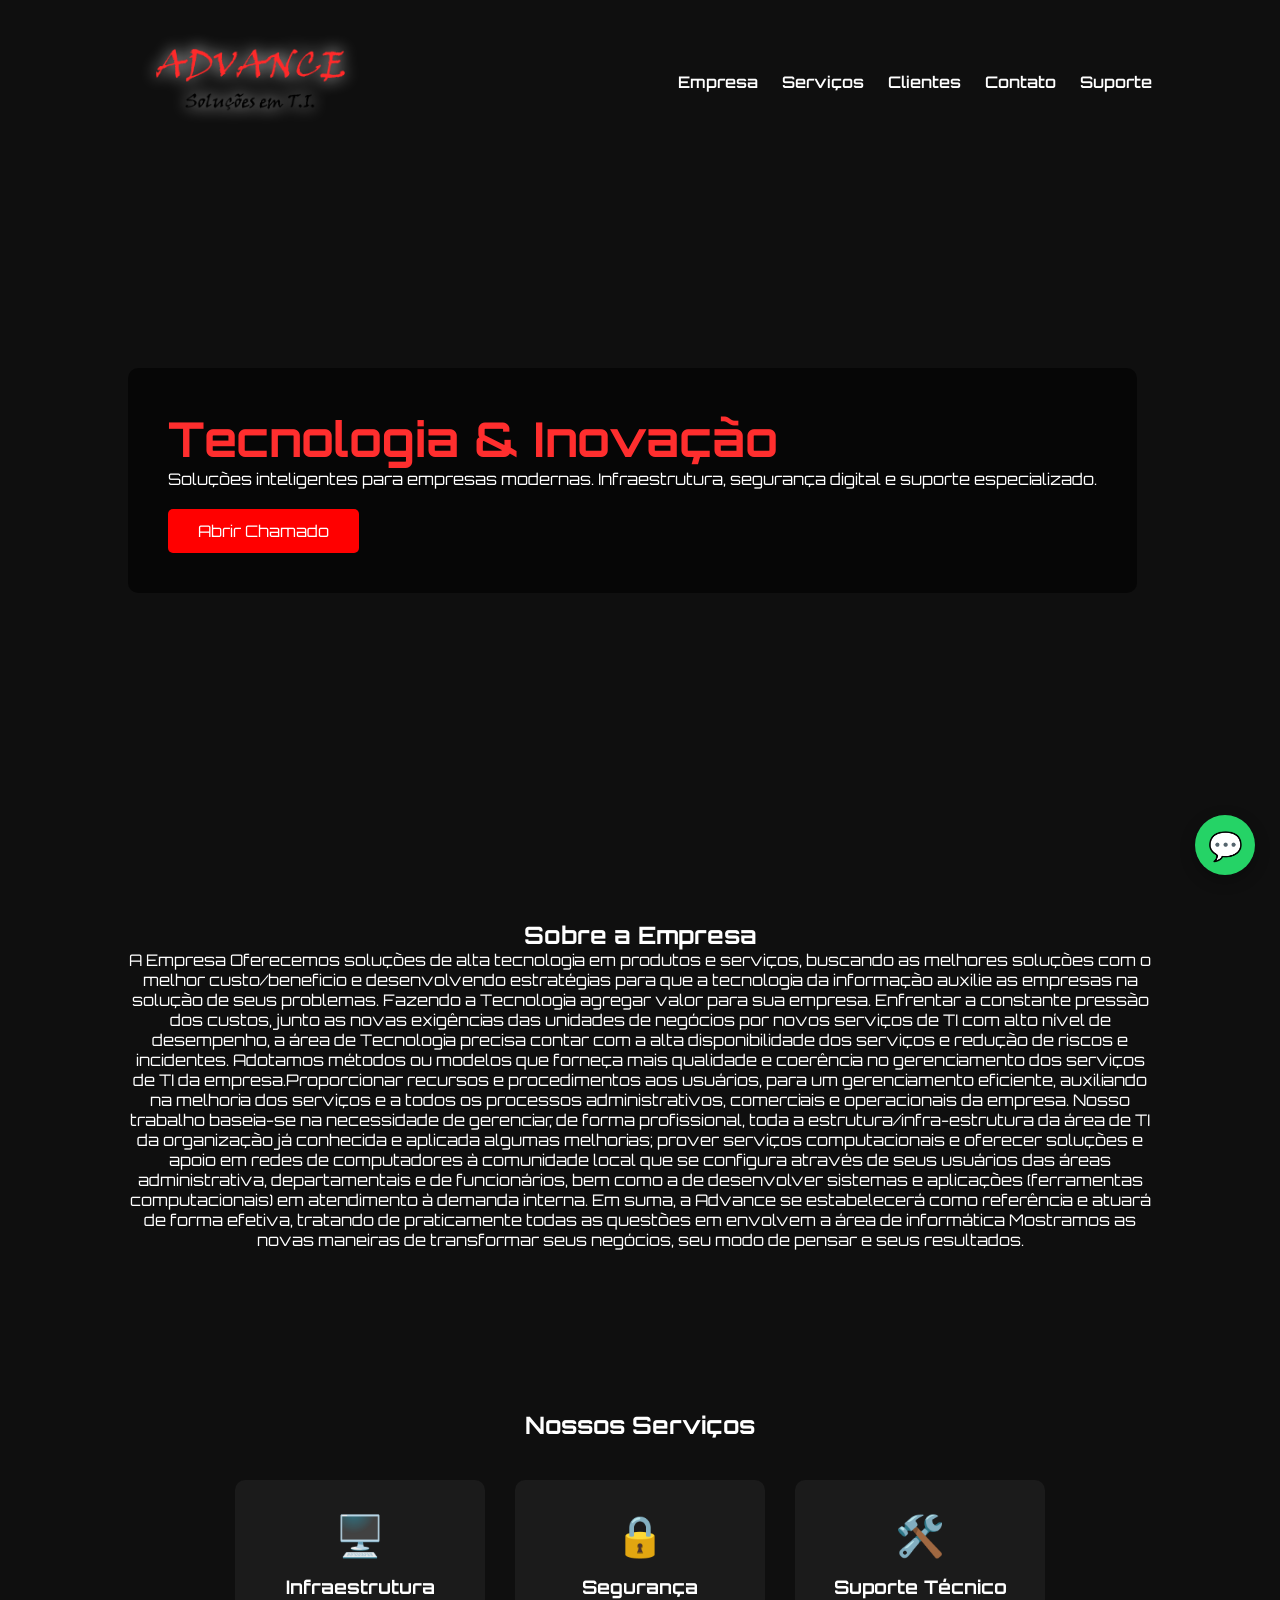
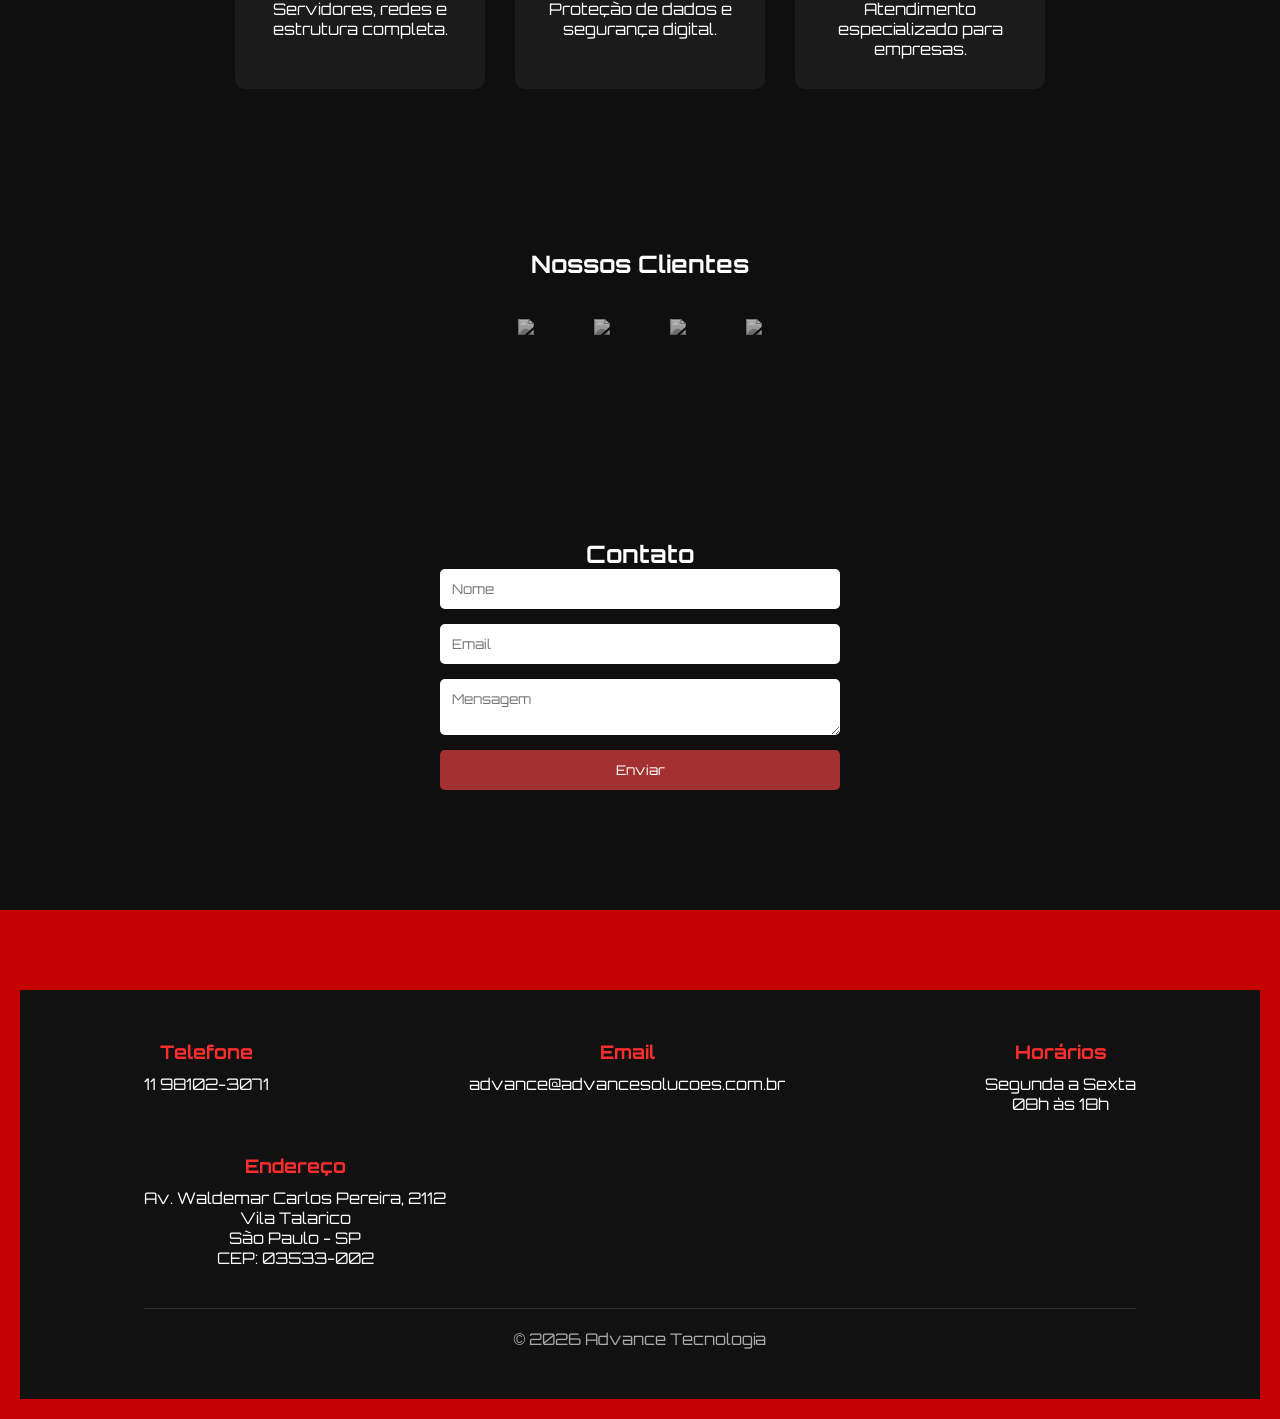
==== index.html @ 255f5f8f "Add files via upload" ====
<!DOCTYPE html>
<html lang="pt-br">
<head>
<meta charset="UTF-8">
<meta name="viewport" content="width=device-width, initial-scale=1.0">

<title>Advance Tecnologia</title>

<link rel="stylesheet" href="style.css">

<link href="https://fonts.googleapis.com/css2?family=Orbitron:wght@400;600&display=swap" rel="stylesheet">

</head>

<body>

<header>

<div class="logo">
<img src="img/logo.png" alt="Advance Tecnologia">
</div>
<nav>

<a href="#sobre">Empresa</a>
<a href="#servicos">Serviços</a>
<a href="#clientes">Clientes</a>
<a href="#contato">Contato</a>
<a href="suporte.html" class="suporte">Suporte</a>

</nav>

</header>

<section class="hero">

<div class="hero-text">

<h2>Tecnologia & Inovação</h2>

<p>
Soluções inteligentes para empresas modernas.
Infraestrutura, segurança digital e suporte especializado.
</p>

<a href="suporte.html" class="btn">Abrir Chamado</a>

</div>

</section>

<section id="sobre" class="section">

<h2>Sobre a Empresa</h2>

<p>

A Empresa
Oferecemos soluções de alta tecnologia em produtos e serviços, buscando as melhores soluções com o melhor custo/beneficio e desenvolvendo estratégias para que a tecnologia da informação auxilie as empresas na solução de seus problemas. Fazendo a Tecnologia agregar valor para sua empresa.
 
Enfrentar a constante pressão dos custos, junto as novas exigências das unidades de negócios por novos serviços de TI com alto nível de desempenho, a área de Tecnologia precisa contar com a alta disponibilidade dos serviços e redução de riscos e incidentes.
 
 
Adotamos métodos ou modelos que forneça mais qualidade e coerência no gerenciamento dos serviços de TI da empresa.Proporcionar recursos e procedimentos aos usuários, para um gerenciamento eficiente, auxiliando na melhoria dos serviços e a todos os processos administrativos, comerciais e operacionais da empresa.
 
 
Nosso trabalho baseia-se na necessidade de gerenciar, de forma profissional, toda a estrutura/infra-estrutura da área de TI da organização já conhecida e aplicada algumas melhorias; prover serviços computacionais e oferecer soluções e apoio em redes de computadores à comunidade local que se configura através de seus usuários das áreas administrativa, departamentais e de funcionários, bem como a de desenvolver sistemas e aplicações (ferramentas computacionais) em atendimento à demanda interna. Em suma, a Advance se estabelecerá como referência e atuará de forma efetiva, tratando de praticamente todas as questões em envolvem a área de informática
 
 
Mostramos as novas maneiras de transformar seus negócios, seu modo de pensar e seus resultados.
</p>

</section>

<section id="servicos" class="section">

<h2>Nossos Serviços</h2>

<div class="cards">

<div class="card">
<div class="icon">🖥️</div>
<h3>Infraestrutura</h3>
<p>Servidores, redes e estrutura completa.</p>
</div>

<div class="card">
<div class="icon">🔒</div>
<h3>Segurança</h3>
<p>Proteção de dados e segurança digital.</p>
</div>

<div class="card">
<div class="icon">🛠️</div>
<h3>Suporte Técnico</h3>
<p>Atendimento especializado para empresas.</p>
</div>

</div>

</section>

<section id="clientes" class="section">

<h2>Nossos Clientes</h2>

<div class="clientes-carousel">

<img src="img/cliente1.png">
<img src="img/cliente2.png">
<img src="img/cliente3.png">
<img src="img/cliente4.png">

</div>

</section>

<section id="contato" class="section">

<h2>Contato</h2>

<form>

<input type="text" placeholder="Nome" required>

<input type="email" placeholder="Email" required>

<textarea placeholder="Mensagem"></textarea>

<button type="submit">Enviar</button>

</form>

</section>

<footer>

</div>
<footer class="footer">

<div class="footer-container">

<div>
<h3>Telefone</h3>
<p>11 98102-3071</p>
</div>

<div>
<h3>Email</h3>
<p>advance@advancesolucoes.com.br</p>
</div>

<div>
<h3>Horários</h3>
<p>Segunda a Sexta</p>
<p>08h às 18h</p>
</div>

<div>
<h3>Endereço</h3>
<p>Av. Waldemar Carlos Pereira, 2112</p>
<p>Vila Talarico</p>
<p>São Paulo - SP</p>
<p>CEP: 03533-002</p>
</div>

</div>

<div class="footer-bottom">
© 2026 Advance Tecnologia
</div>

</footer>

<script src="script.js"></script>
<a href="https://wa.me/5511981023071" class="whatsapp" target="_blank">
💬
</a>
</body>
</html>
---- style.css ----
*{
margin:0;
padding:0;
box-sizing:border-box;
font-family: 'Orbitron', sans-serif;
}

body{
background:#0f0f0f;
color:white;
padding-top:120px;
}

header{
display:flex;
justify-content:space-between;
align-items:center;

background:#e4e4e400;
padding:20px 10%;

position:fixed;
top:0;
width:100%;
z-index:1000;
}

nav a{

color:white;
margin-left:20px;
text-decoration:none;
font-weight:600;

}

nav a:hover{

color:#ffcccc;

}

.hero{

height:80vh;
background:url('https://images.unsplash.com/photo-1518770660439-4636190af475') center/cover;

display:flex;
align-items:center;
padding-left:10%;

}

.hero-text{

background:rgba(0,0,0,0.6);
padding:40px;
border-radius:10px;

}

.hero h2{

font-size:48px;
color:#ff2e2e;

}

.btn{

display:inline-block;
margin-top:20px;
padding:12px 30px;
background:#ff0000;
color:white;
text-decoration:none;
border-radius:5px;

}

.section{

padding:80px 10%;
text-align:center;

}

.cards{

display:flex;
gap:30px;
margin-top:40px;
justify-content:center;

}

.card{

background:#1b1b1b;
padding:30px;
border-radius:10px;
width:250px;
transition:0.3s;

}

.card:hover{

transform:translateY(-10px);
box-shadow:0 10px 20px rgba(255,0,0,0.4);

}

.clientes{

display:flex;
gap:20px;
justify-content:center;
margin-top:40px;

}

.cliente{

background:#1a1a1a;
padding:20px;
border-radius:5px;

}

form{

display:flex;
flex-direction:column;
max-width:400px;
margin:auto;
gap:15px;

}

input, textarea{

padding:12px;
border:none;
border-radius:5px;

}

button{

background:#db3e3ebb;
color:white;
padding:12px;
border:none;
border-radius:5px;

}

footer{

background:#c40000;
text-align:center;
padding:20px;
margin-top:40px;

}

.logo img{
height:120px;
filter: drop-shadow(0px 0px 8px rgb(255, 255, 255));
transition:0.3s;
}

.logo img:hover{
filter: drop-shadow(0px 0px 15px white);
transform:scale(1.05);
}

.header-suporte{
display:flex;
justify-content:space-between;
align-items:center;
background:#111;
border-bottom:3px solid red;
padding:20px 10%;
}

.voltar{
background:red;
color:white;
padding:10px 20px;
text-decoration:none;
border-radius:5px;
}

.info-suporte{
display:flex;
gap:30px;
justify-content:center;
margin-top:40px;
flex-wrap:wrap;
}

.card-suporte{
background:#1a1a1a;
padding:30px;
border-radius:10px;
width:250px;
text-align:center;
transition:0.3s;
word-break: break-word;
overflow-wrap: anywhere;
font-size:14px;
}

.card-suporte:hover{
transform:translateY(-8px);
box-shadow:0 10px 20px rgba(255,0,0,0.4);
}

.form-suporte{
display:flex;
flex-direction:column;
max-width:450px;
margin:auto;
gap:15px;
margin-top:30px;
}

.form-suporte input,
.form-suporte textarea{
padding:12px;
border-radius:6px;
border:none;
background:#222;
color:white;
}

.form-suporte button{
background:red;
color:white;
padding:12px;
border:none;
border-radius:6px;
font-weight:bold;
cursor:pointer;
}

.form-suporte button:hover{
background:#ff2e2e;
}

html{
scroll-behavior:smooth;
}

.section{
padding:80px 10%;
text-align:center;
opacity:1;
transform:translateY(0);
transition:0.6s;
}

.section.show{
opacity:1;
transform:translateY(0);
}
.icon{
font-size:40px;
margin-bottom:15px;
color:#ff2e2e;
}
.clientes-carousel{
display:flex;
gap:60px;
overflow:hidden;
justify-content:center;
align-items:center;
margin-top:40px;
animation:scrollClientes 20s linear infinite;
}

.clientes-carousel img{
height:60px;
filter:grayscale(100%);
opacity:0.7;
}

@keyframes scrollClientes{
0%{transform:translateX(0);}
100%{transform:translateX(-50%);}
}
.whatsapp{
position:fixed;
bottom:25px;
right:25px;
background:#25D366;
color:white;
font-size:28px;
width:60px;
height:60px;
display:flex;
align-items:center;
justify-content:center;
border-radius:50%;
text-decoration:none;
box-shadow:0 5px 15px rgba(0,0,0,0.3);
z-index:1000;
}

.whatsapp:hover{
transform:scale(1.1);
}

.footer{
background:#111;
padding:50px 10%;
margin-top:60px;
}

.footer-container{
display:flex;
justify-content:space-between;
flex-wrap:wrap;
gap:40px;
}

.footer h3{
color:#ff2e2e;
margin-bottom:10px;
}

.footer-bottom{
text-align:center;
margin-top:40px;
border-top:1px solid #333;
padding-top:20px;
color:#aaa;
}
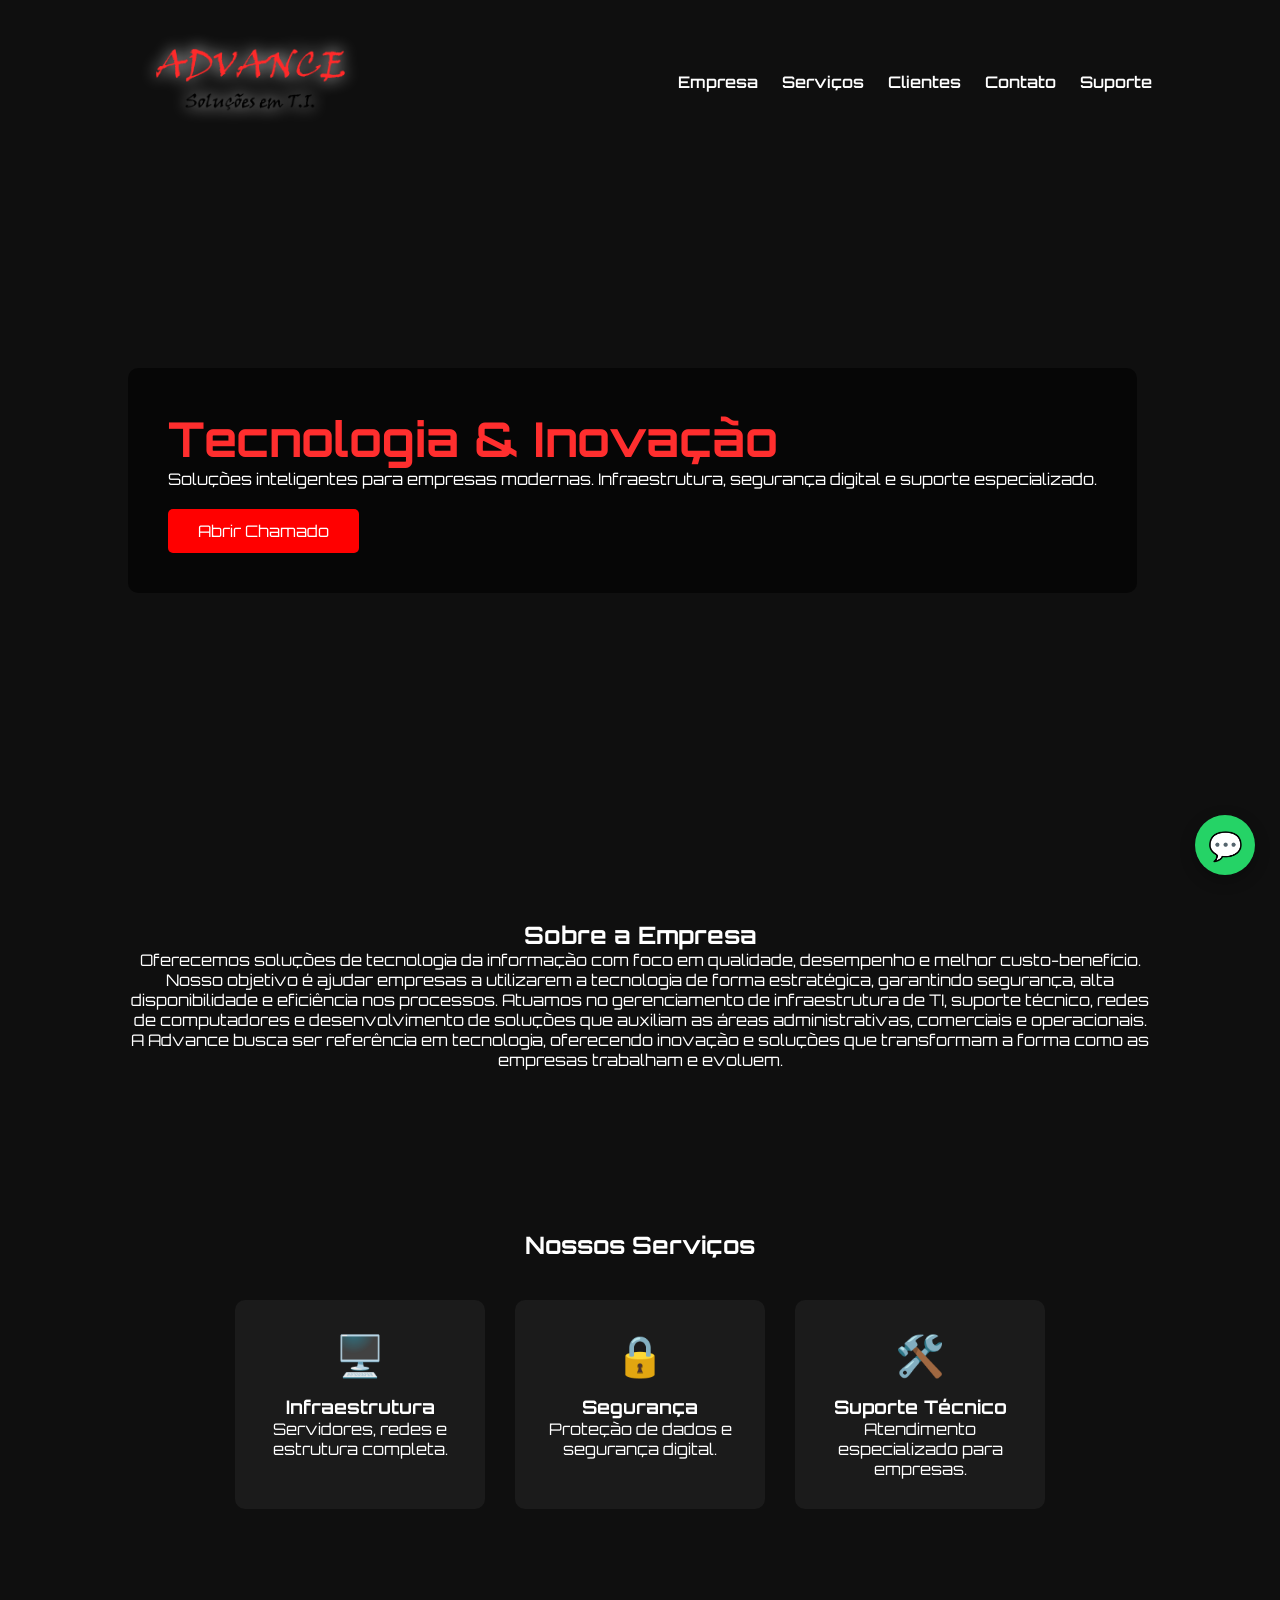
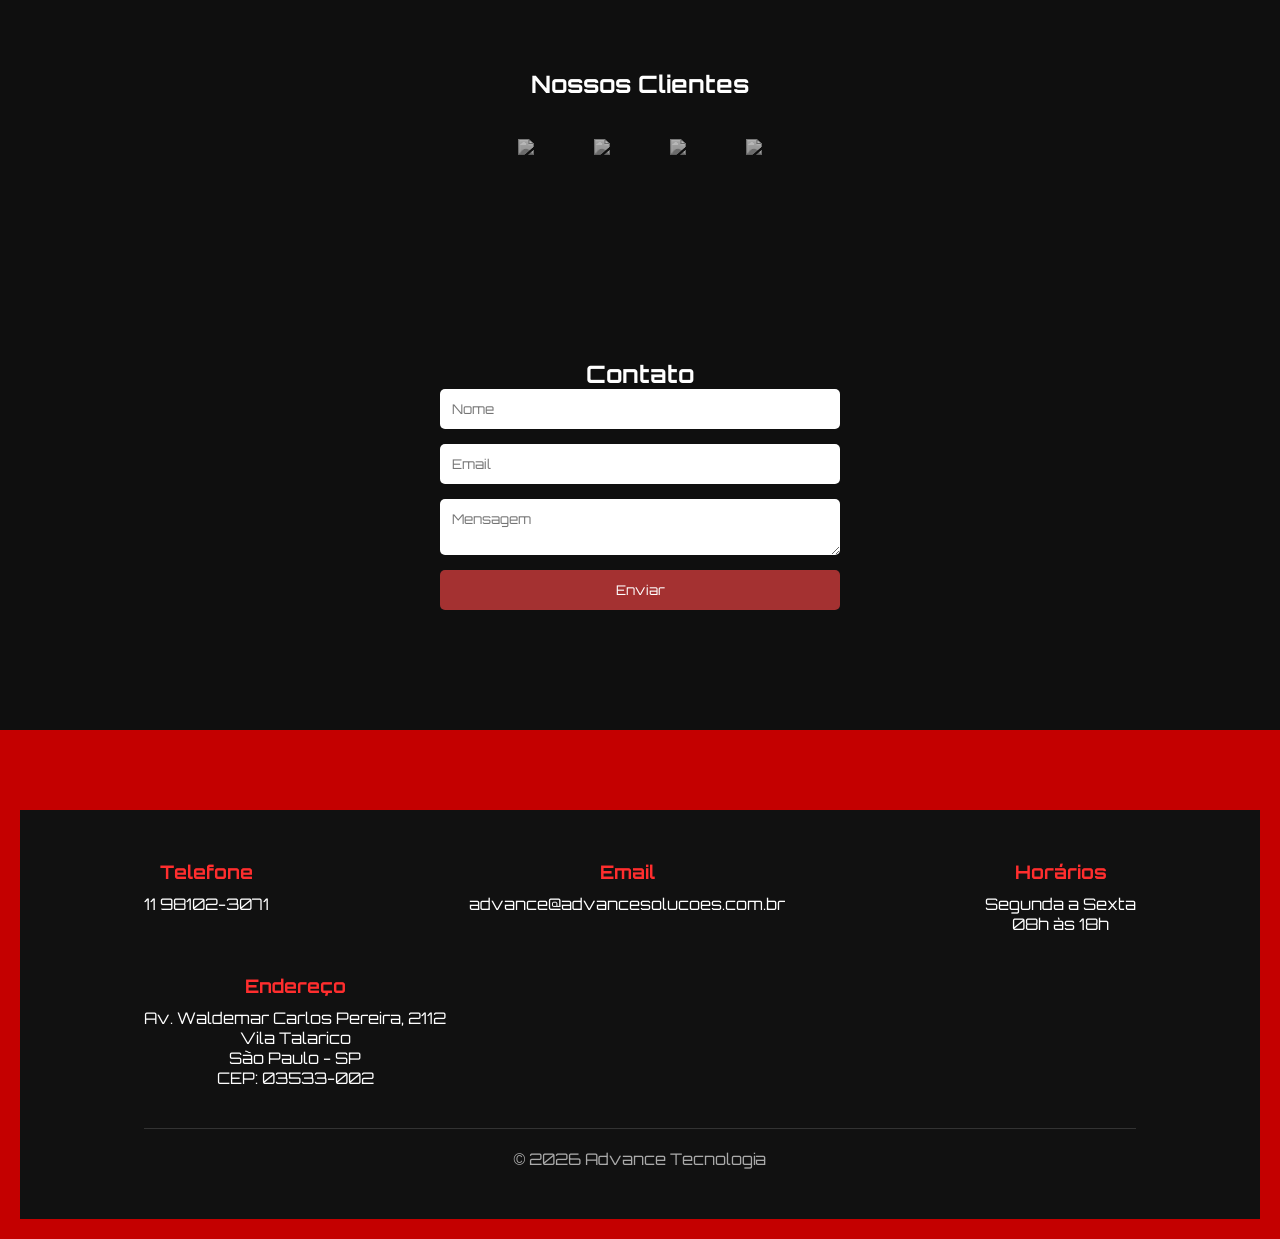
==== commit a0a8d49d: "Revise content in index.html for clarity Updated company information and service descriptions for cl" ====
--- a/index.html
+++ b/index.html
@@ -54,19 +54,9 @@
 
 <p>
 
-A Empresa
-Oferecemos soluções de alta tecnologia em produtos e serviços, buscando as melhores soluções com o melhor custo/beneficio e desenvolvendo estratégias para que a tecnologia da informação auxilie as empresas na solução de seus problemas. Fazendo a Tecnologia agregar valor para sua empresa.
- 
-Enfrentar a constante pressão dos custos, junto as novas exigências das unidades de negócios por novos serviços de TI com alto nível de desempenho, a área de Tecnologia precisa contar com a alta disponibilidade dos serviços e redução de riscos e incidentes.
- 
- 
-Adotamos métodos ou modelos que forneça mais qualidade e coerência no gerenciamento dos serviços de TI da empresa.Proporcionar recursos e procedimentos aos usuários, para um gerenciamento eficiente, auxiliando na melhoria dos serviços e a todos os processos administrativos, comerciais e operacionais da empresa.
- 
- 
-Nosso trabalho baseia-se na necessidade de gerenciar, de forma profissional, toda a estrutura/infra-estrutura da área de TI da organização já conhecida e aplicada algumas melhorias; prover serviços computacionais e oferecer soluções e apoio em redes de computadores à comunidade local que se configura através de seus usuários das áreas administrativa, departamentais e de funcionários, bem como a de desenvolver sistemas e aplicações (ferramentas computacionais) em atendimento à demanda interna. Em suma, a Advance se estabelecerá como referência e atuará de forma efetiva, tratando de praticamente todas as questões em envolvem a área de informática
- 
- 
-Mostramos as novas maneiras de transformar seus negócios, seu modo de pensar e seus resultados.
+Oferecemos soluções de tecnologia da informação com foco em qualidade, desempenho e melhor custo-benefício. Nosso objetivo é ajudar empresas a utilizarem a tecnologia de forma estratégica, garantindo segurança, alta disponibilidade e eficiência nos processos.
+
+Atuamos no gerenciamento de infraestrutura de TI, suporte técnico, redes de computadores e desenvolvimento de soluções que auxiliam as áreas administrativas, comerciais e operacionais. A Advance busca ser referência em tecnologia, oferecendo inovação e soluções que transformam a forma como as empresas trabalham e evoluem.
 </p>
 
 </section>
@@ -176,4 +166,5 @@
 💬
 </a>
 </body>
-</html>+
+</html>
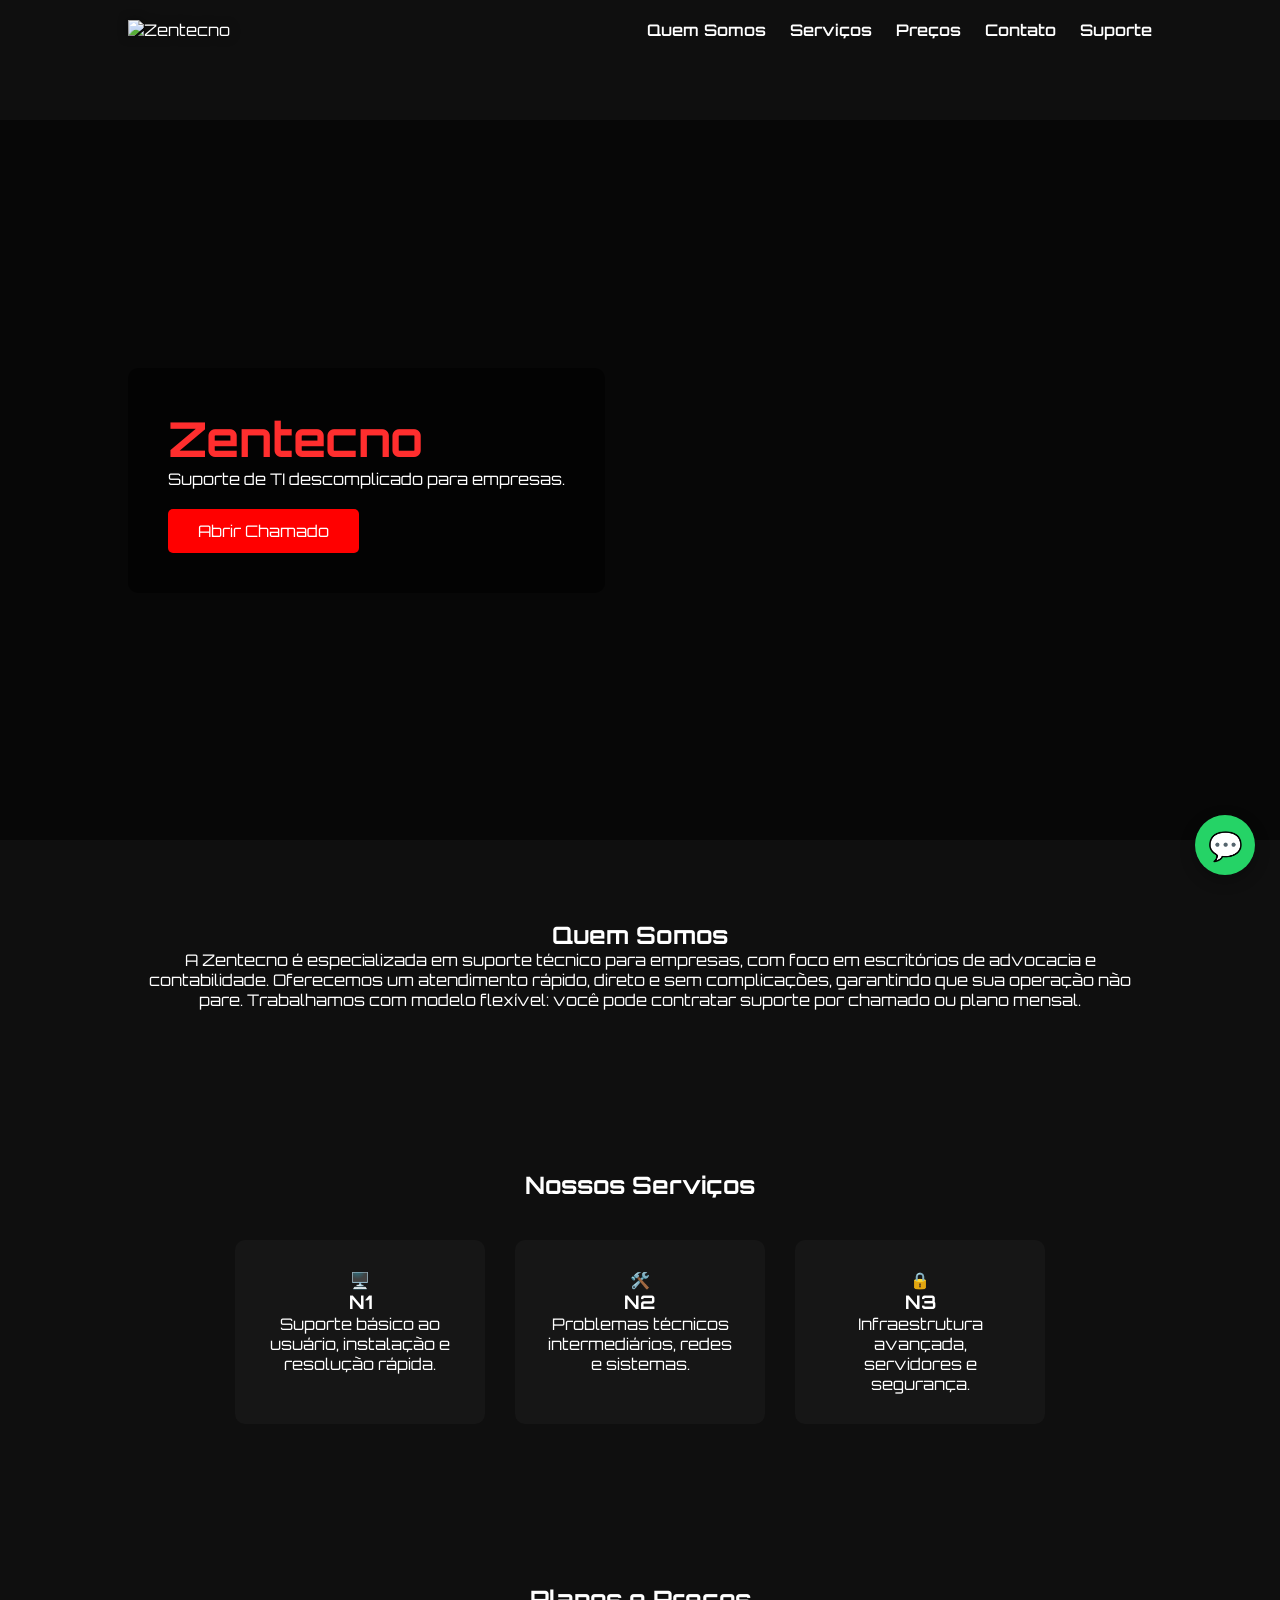
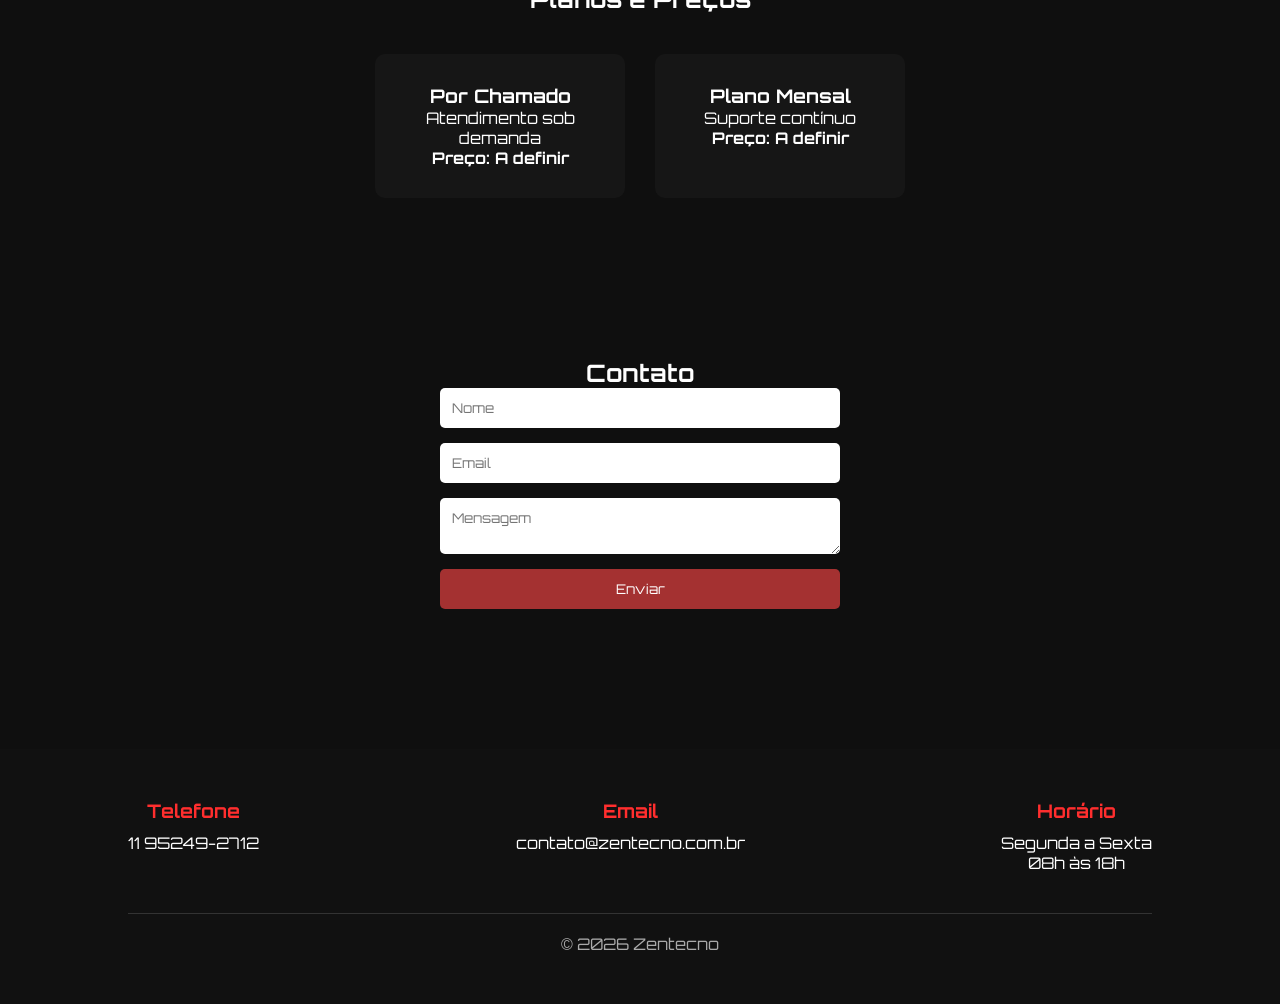
==== commit 02f85da4: "Add files via upload" ====
--- a/index.html
+++ b/index.html
@@ -1,170 +1,140 @@
-<!DOCTYPE html>
-<html lang="pt-br">
-<head>
-<meta charset="UTF-8">
-<meta name="viewport" content="width=device-width, initial-scale=1.0">
-
-<title>Advance Tecnologia</title>
-
-<link rel="stylesheet" href="style.css">
-
-<link href="https://fonts.googleapis.com/css2?family=Orbitron:wght@400;600&display=swap" rel="stylesheet">
-
-</head>
-
-<body>
-
-<header>
-
-<div class="logo">
-<img src="img/logo.png" alt="Advance Tecnologia">
-</div>
-<nav>
-
-<a href="#sobre">Empresa</a>
-<a href="#servicos">Serviços</a>
-<a href="#clientes">Clientes</a>
-<a href="#contato">Contato</a>
-<a href="suporte.html" class="suporte">Suporte</a>
-
-</nav>
-
-</header>
-
-<section class="hero">
-
-<div class="hero-text">
-
-<h2>Tecnologia & Inovação</h2>
-
-<p>
-Soluções inteligentes para empresas modernas.
-Infraestrutura, segurança digital e suporte especializado.
-</p>
-
-<a href="suporte.html" class="btn">Abrir Chamado</a>
-
-</div>
-
-</section>
-
-<section id="sobre" class="section">
-
-<h2>Sobre a Empresa</h2>
-
-<p>
-
-Oferecemos soluções de tecnologia da informação com foco em qualidade, desempenho e melhor custo-benefício. Nosso objetivo é ajudar empresas a utilizarem a tecnologia de forma estratégica, garantindo segurança, alta disponibilidade e eficiência nos processos.
-
-Atuamos no gerenciamento de infraestrutura de TI, suporte técnico, redes de computadores e desenvolvimento de soluções que auxiliam as áreas administrativas, comerciais e operacionais. A Advance busca ser referência em tecnologia, oferecendo inovação e soluções que transformam a forma como as empresas trabalham e evoluem.
-</p>
-
-</section>
-
-<section id="servicos" class="section">
-
-<h2>Nossos Serviços</h2>
-
-<div class="cards">
-
-<div class="card">
-<div class="icon">🖥️</div>
-<h3>Infraestrutura</h3>
-<p>Servidores, redes e estrutura completa.</p>
-</div>
-
-<div class="card">
-<div class="icon">🔒</div>
-<h3>Segurança</h3>
-<p>Proteção de dados e segurança digital.</p>
-</div>
-
-<div class="card">
-<div class="icon">🛠️</div>
-<h3>Suporte Técnico</h3>
-<p>Atendimento especializado para empresas.</p>
-</div>
-
-</div>
-
-</section>
-
-<section id="clientes" class="section">
-
-<h2>Nossos Clientes</h2>
-
-<div class="clientes-carousel">
-
-<img src="img/cliente1.png">
-<img src="img/cliente2.png">
-<img src="img/cliente3.png">
-<img src="img/cliente4.png">
-
-</div>
-
-</section>
-
-<section id="contato" class="section">
-
-<h2>Contato</h2>
-
-<form>
-
-<input type="text" placeholder="Nome" required>
-
-<input type="email" placeholder="Email" required>
-
-<textarea placeholder="Mensagem"></textarea>
-
-<button type="submit">Enviar</button>
-
-</form>
-
-</section>
-
-<footer>
-
-</div>
-<footer class="footer">
-
-<div class="footer-container">
-
-<div>
-<h3>Telefone</h3>
-<p>11 98102-3071</p>
-</div>
-
-<div>
-<h3>Email</h3>
-<p>advance@advancesolucoes.com.br</p>
-</div>
-
-<div>
-<h3>Horários</h3>
-<p>Segunda a Sexta</p>
-<p>08h às 18h</p>
-</div>
-
-<div>
-<h3>Endereço</h3>
-<p>Av. Waldemar Carlos Pereira, 2112</p>
-<p>Vila Talarico</p>
-<p>São Paulo - SP</p>
-<p>CEP: 03533-002</p>
-</div>
-
-</div>
-
-<div class="footer-bottom">
-© 2026 Advance Tecnologia
-</div>
-
-</footer>
-
-<script src="script.js"></script>
-<a href="https://wa.me/5511981023071" class="whatsapp" target="_blank">
-💬
-</a>
-</body>
-
-</html>
+<!DOCTYPE html>
+<html lang="pt-br">
+<head>
+<meta charset="UTF-8">
+<meta name="viewport" content="width=device-width, initial-scale=1.0">
+
+<title>Zentecno</title>
+
+<link rel="stylesheet" href="style.css">
+<link href="https://fonts.googleapis.com/css2?family=Orbitron:wght@400;600&display=swap" rel="stylesheet">
+</head>
+
+<body>
+
+<header>
+<div class="logo">
+<img src="img/ZENTECNOLOGO.png" alt="Zentecno">
+</div>
+
+<nav>
+<a href="#sobre">Quem Somos</a>
+<a href="#servicos">Serviços</a>
+<a href="#precos">Preços</a>
+<a href="#contato">Contato</a>
+<a href="suporte.html" class="suporte">Suporte</a>
+</nav>
+</header>
+
+<section class="hero">
+
+<video autoplay muted loop playsinline class="video-bg">
+    <source src="img/video_zentecno.mp4" type="video/mp4">
+</video>
+
+<div class="hero-text">
+    <h2>Zentecno</h2>
+    <p>Suporte de TI descomplicado para empresas.</p>
+    <a href="suporte.html" class="btn">Abrir Chamado</a>
+</div>
+
+</section>
+
+<section id="sobre" class="section">
+<h2>Quem Somos</h2>
+<p>
+A Zentecno é especializada em suporte técnico para empresas, com foco em escritórios de advocacia e contabilidade.
+Oferecemos um atendimento rápido, direto e sem complicações, garantindo que sua operação não pare.
+Trabalhamos com modelo flexível: você pode contratar suporte por chamado ou plano mensal.
+</p>
+</section>
+
+<section id="servicos" class="section">
+<h2>Nossos Serviços</h2>
+
+<div class="cards">
+<div class="card">
+<div class="icon">🖥️</div>
+<h3>N1</h3>
+<p>Suporte básico ao usuário, instalação e resolução rápida.</p>
+</div>
+
+<div class="card">
+<div class="icon">🛠️</div>
+<h3>N2</h3>
+<p>Problemas técnicos intermediários, redes e sistemas.</p>
+</div>
+
+<div class="card">
+<div class="icon">🔒</div>
+<h3>N3</h3>
+<p>Infraestrutura avançada, servidores e segurança.</p>
+</div>
+</div>
+
+</section>
+
+<section id="precos" class="section">
+<h2>Planos e Preços</h2>
+
+<div class="cards">
+<div class="card">
+<h3>Por Chamado</h3>
+<p>Atendimento sob demanda</p>
+<p><strong>Preço: A definir</strong></p>
+</div>
+
+<div class="card">
+<h3>Plano Mensal</h3>
+<p>Suporte contínuo</p>
+<p><strong>Preço: A definir</strong></p>
+</div>
+</div>
+
+</section>
+
+<section id="contato" class="section">
+<h2>Contato</h2>
+
+<form>
+<input type="text" placeholder="Nome" required>
+<input type="email" placeholder="Email" required>
+<textarea placeholder="Mensagem"></textarea>
+<button type="submit">Enviar</button>
+</form>
+
+</section>
+
+<footer class="footer">
+<div class="footer-container">
+
+<div>
+<h3>Telefone</h3>
+<p>11 95249-2712</p>
+</div>
+
+<div>
+<h3>Email</h3>
+<p>contato@zentecno.com.br</p>
+</div>
+
+<div>
+<h3>Horário</h3>
+<p>Segunda a Sexta</p>
+<p>08h às 18h</p>
+</div>
+
+</div>
+
+<div class="footer-bottom">
+© 2026 Zentecno
+</div>
+
+</footer>
+
+<script src="script.js"></script>
+
+<a href="https://wa.me/5511952492712" class="whatsapp" target="_blank">💬</a>
+
+</body>
+</html>
--- a/style.css
+++ b/style.css
@@ -1,340 +1,424 @@
-*{
-margin:0;
-padding:0;
-box-sizing:border-box;
-font-family: 'Orbitron', sans-serif;
-}
-
-body{
-background:#0f0f0f;
-color:white;
-padding-top:120px;
-}
-
-header{
-display:flex;
-justify-content:space-between;
-align-items:center;
-
-background:#e4e4e400;
-padding:20px 10%;
-
-position:fixed;
-top:0;
-width:100%;
-z-index:1000;
-}
-
-nav a{
-
-color:white;
-margin-left:20px;
-text-decoration:none;
-font-weight:600;
-
-}
-
-nav a:hover{
-
-color:#ffcccc;
-
-}
-
-.hero{
-
-height:80vh;
-background:url('https://images.unsplash.com/photo-1518770660439-4636190af475') center/cover;
-
-display:flex;
-align-items:center;
-padding-left:10%;
-
-}
-
-.hero-text{
-
-background:rgba(0,0,0,0.6);
-padding:40px;
-border-radius:10px;
-
-}
-
-.hero h2{
-
-font-size:48px;
-color:#ff2e2e;
-
-}
-
-.btn{
-
-display:inline-block;
-margin-top:20px;
-padding:12px 30px;
-background:#ff0000;
-color:white;
-text-decoration:none;
-border-radius:5px;
-
-}
-
-.section{
-
-padding:80px 10%;
-text-align:center;
-
-}
-
-.cards{
-
-display:flex;
-gap:30px;
-margin-top:40px;
-justify-content:center;
-
-}
-
-.card{
-
-background:#1b1b1b;
-padding:30px;
-border-radius:10px;
-width:250px;
-transition:0.3s;
-
-}
-
-.card:hover{
-
-transform:translateY(-10px);
-box-shadow:0 10px 20px rgba(255,0,0,0.4);
-
-}
-
-.clientes{
-
-display:flex;
-gap:20px;
-justify-content:center;
-margin-top:40px;
-
-}
-
-.cliente{
-
-background:#1a1a1a;
-padding:20px;
-border-radius:5px;
-
-}
-
-form{
-
-display:flex;
-flex-direction:column;
-max-width:400px;
-margin:auto;
-gap:15px;
-
-}
-
-input, textarea{
-
-padding:12px;
-border:none;
-border-radius:5px;
-
-}
-
-button{
-
-background:#db3e3ebb;
-color:white;
-padding:12px;
-border:none;
-border-radius:5px;
-
-}
-
-footer{
-
-background:#c40000;
-text-align:center;
-padding:20px;
-margin-top:40px;
-
-}
-
-.logo img{
-height:120px;
-filter: drop-shadow(0px 0px 8px rgb(255, 255, 255));
-transition:0.3s;
-}
-
-.logo img:hover{
-filter: drop-shadow(0px 0px 15px white);
-transform:scale(1.05);
-}
-
-.header-suporte{
-display:flex;
-justify-content:space-between;
-align-items:center;
-background:#111;
-border-bottom:3px solid red;
-padding:20px 10%;
-}
-
-.voltar{
-background:red;
-color:white;
-padding:10px 20px;
-text-decoration:none;
-border-radius:5px;
-}
-
-.info-suporte{
-display:flex;
-gap:30px;
-justify-content:center;
-margin-top:40px;
-flex-wrap:wrap;
-}
-
-.card-suporte{
-background:#1a1a1a;
-padding:30px;
-border-radius:10px;
-width:250px;
-text-align:center;
-transition:0.3s;
-word-break: break-word;
-overflow-wrap: anywhere;
-font-size:14px;
-}
-
-.card-suporte:hover{
-transform:translateY(-8px);
-box-shadow:0 10px 20px rgba(255,0,0,0.4);
-}
-
-.form-suporte{
-display:flex;
-flex-direction:column;
-max-width:450px;
-margin:auto;
-gap:15px;
-margin-top:30px;
-}
-
-.form-suporte input,
-.form-suporte textarea{
-padding:12px;
-border-radius:6px;
-border:none;
-background:#222;
-color:white;
-}
-
-.form-suporte button{
-background:red;
-color:white;
-padding:12px;
-border:none;
-border-radius:6px;
-font-weight:bold;
-cursor:pointer;
-}
-
-.form-suporte button:hover{
-background:#ff2e2e;
-}
-
-html{
-scroll-behavior:smooth;
-}
-
-.section{
-padding:80px 10%;
-text-align:center;
-opacity:1;
-transform:translateY(0);
-transition:0.6s;
-}
-
-.section.show{
-opacity:1;
-transform:translateY(0);
-}
-.icon{
-font-size:40px;
-margin-bottom:15px;
-color:#ff2e2e;
-}
-.clientes-carousel{
-display:flex;
-gap:60px;
-overflow:hidden;
-justify-content:center;
-align-items:center;
-margin-top:40px;
-animation:scrollClientes 20s linear infinite;
-}
-
-.clientes-carousel img{
-height:60px;
-filter:grayscale(100%);
-opacity:0.7;
-}
-
-@keyframes scrollClientes{
-0%{transform:translateX(0);}
-100%{transform:translateX(-50%);}
-}
-.whatsapp{
-position:fixed;
-bottom:25px;
-right:25px;
-background:#25D366;
-color:white;
-font-size:28px;
-width:60px;
-height:60px;
-display:flex;
-align-items:center;
-justify-content:center;
-border-radius:50%;
-text-decoration:none;
-box-shadow:0 5px 15px rgba(0,0,0,0.3);
-z-index:1000;
-}
-
-.whatsapp:hover{
-transform:scale(1.1);
-}
-
-.footer{
-background:#111;
-padding:50px 10%;
-margin-top:60px;
-}
-
-.footer-container{
-display:flex;
-justify-content:space-between;
-flex-wrap:wrap;
-gap:40px;
-}
-
-.footer h3{
-color:#ff2e2e;
-margin-bottom:10px;
-}
-
-.footer-bottom{
-text-align:center;
-margin-top:40px;
-border-top:1px solid #333;
-padding-top:20px;
-color:#aaa;
+*{
+margin:0;
+padding:0;
+box-sizing:border-box;
+font-family: 'Orbitron', sans-serif;
+}
+
+body{
+background:#0f0f0f;
+color:white;
+padding-top:120px;
+}
+
+/* HEADER (CORRIGIDO) */
+header{
+display:flex;
+justify-content:space-between;
+align-items:center;
+background:#e4e4e400;
+padding:20px 10%;
+position:fixed;
+top:0;
+width:100%;
+z-index:1000;
+}
+
+/* MENU */
+nav a{
+color:white;
+margin-left:20px;
+text-decoration:none;
+font-weight:600;
+}
+
+nav a:hover{
+color:#ffcccc;
+}
+
+/* LOGO (AJUSTADA) */
+.logo img{
+height:120px;
+max-height:130px;
+width:auto;
+object-fit:contain;
+filter: drop-shadow(0 0 5px rgba(0, 0, 0, 0.5));
+transition:0.3s ease;
+}
+
+.logo img:hover{
+transform:scale(1.05);
+filter: drop-shadow(0 0 10px rgba(224, 132, 132, 0.8));
+}
+
+/* HERO */
+.hero{
+height:80vh;
+position:relative;
+display:flex;
+align-items:center;
+padding-left:10%;
+overflow:hidden;
+}
+
+.video-bg{
+position:absolute;
+top:0;
+left:0;
+width:100%;
+height:100%;
+object-fit:cover;
+z-index:-1;
+}
+
+.hero::before{
+content:"";
+position:absolute;
+top:0;
+left:0;
+width:100%;
+height:100%;
+background:rgba(0,0,0,0.5);
+z-index:-1;
+}
+
+.hero-text{
+background:rgba(0,0,0,0.6);
+padding:40px;
+border-radius:10px;
+}
+
+.hero h2{
+font-size:48px;
+color:#ff2e2e;
+}
+
+/* BOTÃO */
+.btn{
+display:inline-block;
+margin-top:20px;
+padding:12px 30px;
+background:#ff0000;
+color:white;
+text-decoration:none;
+border-radius:5px;
+}
+
+/* SECTIONS */
+.section{
+padding:80px 10%;
+text-align:center;
+opacity:1;
+transform:translateY(0);
+transition:0.6s;
+}
+
+.section.show{
+opacity:1;
+transform:translateY(0);
+}
+
+/* CARDS */
+.cards{
+display:flex;
+gap:30px;
+margin-top:40px;
+justify-content:center;
+flex-wrap:wrap;
+}
+
+.card{
+background:#1b1b1b9a;
+padding:30px;
+border-radius:10px;
+width:250px;
+transition:0.3s;
+}
+
+.card:hover{
+transform:translateY(-10px);
+box-shadow:0 10px 20px rgba(255,0,0,0.4);
+}
+
+.card-suporte small{
+display:block;
+margin-top:8px;
+color:#aaa;
+font-size:12px;
+}
+
+.card-suporte a{
+color:#fff;
+text-decoration:none;
+font-weight:bold;
+}
+
+.card-suporte a:hover{
+text-decoration:underline;
+}
+
+/* CLIENTES */
+.clientes{
+display:flex;
+gap:20px;
+justify-content:center;
+margin-top:40px;
+}
+
+.cliente{
+background:#1a1a1a;
+padding:20px;
+border-radius:5px;
+}
+
+.clientes-carousel{
+display:flex;
+gap:60px;
+overflow:hidden;
+justify-content:center;
+align-items:center;
+margin-top:40px;
+animation:scrollClientes 20s linear infinite;
+}
+
+.clientes-carousel img{
+height:60px;
+filter:grayscale(100%);
+opacity:0.7;
+}
+
+@keyframes scrollClientes{
+0%{transform:translateX(0);}
+100%{transform:translateX(-50%);}
+}
+
+/* FORM */
+form{
+display:flex;
+flex-direction:column;
+max-width:400px;
+margin:auto;
+gap:15px;
+}
+
+input, textarea{
+padding:12px;
+border:none;
+border-radius:5px;
+}
+
+button{
+background:#db3e3ebb;
+color:white;
+padding:12px;
+border:none;
+border-radius:5px;
+}
+
+/* FOOTER */
+footer{
+background:#c40000;
+text-align:center;
+padding:20px;
+margin-top:40px;
+}
+
+.footer{
+background:#111;
+padding:50px 10%;
+margin-top:60px;
+}
+
+.footer-container{
+display:flex;
+justify-content:space-between;
+flex-wrap:wrap;
+gap:40px;
+}
+
+.footer h3{
+color:#ff2e2e;
+margin-bottom:10px;
+}
+
+.footer-bottom{
+text-align:center;
+margin-top:40px;
+border-top:1px solid #333;
+padding-top:20px;
+color:#aaa;
+}
+
+/* SUPORTE */
+.header-suporte{
+display:flex;
+justify-content:space-between;
+align-items:center;
+background:#111;
+border-bottom:3px solid red;
+padding:20px 10%;
+}
+
+.voltar{
+background:red;
+color:white;
+padding:10px 20px;
+text-decoration:none;
+border-radius:5px;
+}
+
+.info-suporte{
+display:flex;
+gap:30px;
+justify-content:center;
+margin-top:40px;
+flex-wrap:wrap;
+}
+
+.card-suporte{
+background:#1a1a1a;
+padding:30px;
+border-radius:10px;
+width:250px;
+text-align:center;
+transition:0.3s;
+word-break: break-word;
+overflow-wrap: anywhere;
+font-size:14px;
+}
+
+.card-suporte:hover{
+transform:translateY(-8px);
+box-shadow:0 10px 20px rgba(255,0,0,0.4);
+}
+
+.form-suporte{
+display:flex;
+flex-direction:column;
+max-width:450px;
+margin:auto;
+gap:15px;
+margin-top:30px;
+}
+
+.form-suporte input,
+.form-suporte textarea{
+padding:12px;
+border-radius:6px;
+border:none;
+background:#222;
+color:white;
+}
+
+.form-suporte button{
+background:red;
+color:white;
+padding:12px;
+border:none;
+border-radius:6px;
+font-weight:bold;
+cursor:pointer;
+}
+
+.form-suporte button:hover{
+background:#ff2e2e;
+}
+
+/* WHATSAPP */
+.whatsapp{
+position:fixed;
+bottom:25px;
+right:25px;
+background:#25D366;
+color:white;
+font-size:28px;
+width:60px;
+height:60px;
+display:flex;
+align-items:center;
+justify-content:center;
+border-radius:50%;
+text-decoration:none;
+box-shadow:0 5px 15px rgba(0,0,0,0.3);
+z-index:1000;
+}
+
+.whatsapp:hover{
+transform:scale(1.1);
+}
+
+/* RESPONSIVO */
+@media (max-width:768px){
+
+header{
+flex-direction:column;
+gap:15px;
+padding:15px;
+}
+
+.logo img{
+height:80px;
+}
+
+nav{
+display:flex;
+flex-wrap:wrap;
+justify-content:center;
+gap:10px;
+}
+
+nav a{
+margin-left:0;
+font-size:14px;
+}
+
+.hero{
+height:auto;
+padding:120px 20px 60px 20px;
+text-align:center;
+justify-content:center;
+}
+
+.hero-text{
+padding:25px;
+}
+
+.hero h2{
+font-size:32px;
+}
+
+.section{
+padding:60px 20px;
+}
+
+.cards{
+flex-direction:column;
+align-items:center;
+}
+
+.card{
+width:100%;
+max-width:320px;
+}
+
+.clientes-carousel{
+gap:30px;
+}
+
+.clientes-carousel img{
+height:40px;
+}
+
+.footer-container{
+flex-direction:column;
+text-align:center;
+gap:30px;
+}
+
+.whatsapp{
+width:55px;
+height:55px;
+font-size:24px;
+}
+
 }
